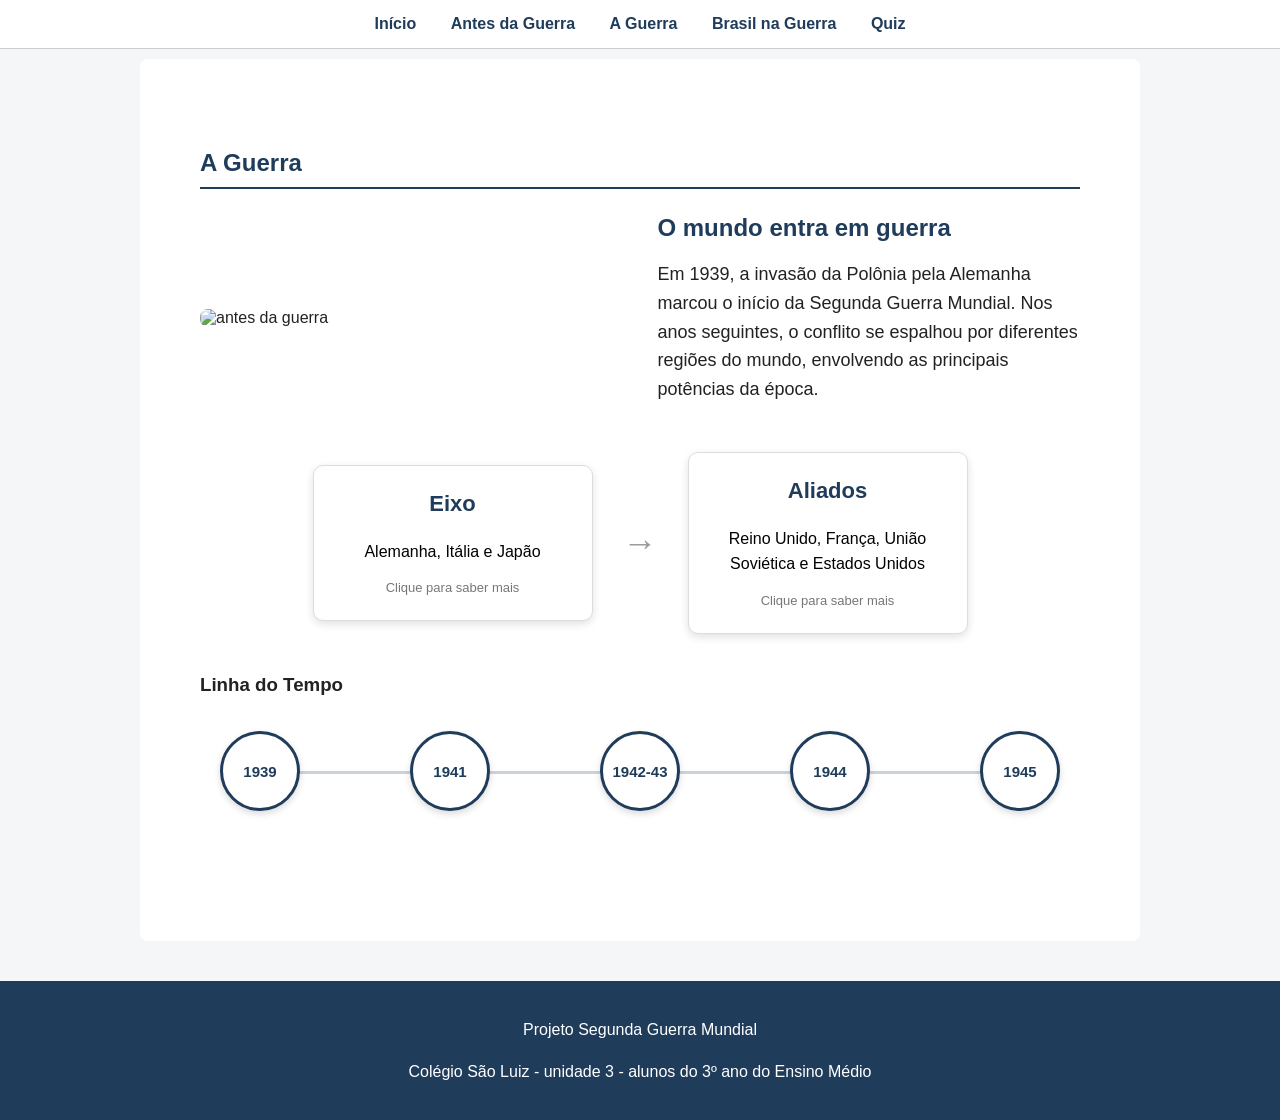
==== angulos.html @ a4c7107f "atualizações" ====
<!DOCTYPE html>
<html lang="pt-br">

<head>
    <meta charset="UTF-8">
    <meta name="viewport" content="width=device-width, initial-scale=1.0">
    <title>A Guerra | Segunda Guerra Mundial</title>
    <link rel="stylesheet" href="style.css">
</head>

<body>

    <!-- MENU -->
    <nav>
        <a href="index.html">Início</a>
        <a href="antes_guerra.html">Antes da Guerra</a>
        <a href="a_guerra.html">A Guerra</a>
        <a href="brasil_na_guerra.html">Brasil na Guerra</a>
        <a href="quiz.html">Quiz</a>
    </nav>

    <main>

        <section>

            <section>

    <h2>A Guerra</h2>

    <div class="destaque-inicio">

        <img src="imagens/A_Guerra.png" alt="antes da guerra">

        <div class="texto-destaque">

            <h3>O mundo entra em guerra</h3>

            <p>
                Em 1939, a invasão da Polônia pela Alemanha marcou
                o início da Segunda Guerra Mundial. Nos anos seguintes,
                o conflito se espalhou por diferentes regiões do mundo,
                envolvendo as principais potências da época.
            </p>

        </div>

    </div>

    <!-- O restante do conteúdo da página continua aqui -->

            <!-- EIXO E ALIADOS -->

            <div class="blocos-guerra">

                <button class="bloco-guerra" onclick="mostrarBlocoGuerra('eixo')">
                    <h3>Eixo</h3>

                    <p>
                        Alemanha, Itália e Japão
                    </p>

                    <span>Clique para saber mais</span>
                </button>

                <div class="seta-guerra">
                    →
                </div>

                <button class="bloco-guerra" onclick="mostrarBlocoGuerra('aliados')">
                    <h3>Aliados</h3>

                    <p>
                        Reino Unido, França,
                        União Soviética e Estados Unidos
                    </p>

                    <span>Clique para saber mais</span>
                </button>

            </div>

            <!-- CONTEÚDO DO EIXO -->

            <div id="eixo" class="conteudo-guerra">

                <h3>Potências do Eixo</h3>

                <p>
                    O Eixo foi formado principalmente por Alemanha,
                    Itália e Japão. Esses países possuíam governos
                    autoritários e adotavam políticas expansionistas.
                </p>

                <p>
                    A Alemanha nazista, liderada por Adolf Hitler,
                    buscava ampliar seus territórios na Europa.
                    A Itália fascista, comandada por Benito Mussolini,
                    buscava expandir sua influência no Mediterrâneo
                    e na África.
                </p>

                <p>
                    O Japão desenvolvia um projeto expansionista na Ásia
                    e no Oceano Pacífico, ocupando territórios e buscando
                    ampliar seu acesso a recursos naturais.
                </p>

            </div>

            <!-- CONTEÚDO DOS ALIADOS -->

            <div id="aliados" class="conteudo-guerra">

                <h3>Potências Aliadas</h3>

                <p>
                    Entre as principais potências Aliadas estavam
                    Reino Unido, França, União Soviética
                    e Estados Unidos.
                </p>

                <p>
                    A composição dos Aliados mudou durante o conflito.
                    A União Soviética passou a combater diretamente
                    a Alemanha após a invasão alemã de seu território
                    em 1941.
                </p>

                <p>
                    No mesmo ano, os Estados Unidos entraram na guerra
                    após o ataque japonês à base naval de Pearl Harbor.
                    A entrada norte-americana ampliou significativamente
                    os recursos militares e econômicos disponíveis
                    aos Aliados.
                </p>

            </div>

            <!-- LINHA DO TEMPO -->

            <div class="linha-tempo">

                <h3>Linha do Tempo</h3>

                <div class="anos">

                    <button onclick="mostrarAno('ano1939', this)">
                        1939
                    </button>

                    <button onclick="mostrarAno('ano1941', this)">
                        1941
                    </button>

                    <button onclick="mostrarAno('ano1942', this)">
                        1942-43
                    </button>

                    <button onclick="mostrarAno('ano1944', this)">
                        1944
                    </button>

                    <button onclick="mostrarAno('ano1945', this)">
                        1945
                    </button>

                </div>

                <!-- 1939 -->

                <div id="ano1939" class="evento">

                    <h4>1939 - O início da guerra</h4>

                    <p>
                        Em 1º de setembro de 1939, tropas alemãs
                        invadiram a Polônia. Dois dias depois,
                        Reino Unido e França declararam guerra
                        à Alemanha.
                    </p>

                    <p>
                        Nos primeiros anos do conflito, a Alemanha utilizou
                        uma estratégia conhecida como
                        <strong>Blitzkrieg</strong>, ou guerra-relâmpago.
                    </p>

                    <p>
                        A estratégia combinava ataques rápidos de forças
                        terrestres, tanques e aviação para romper as defesas
                        inimigas antes que o adversário tivesse tempo
                        de reorganizar suas tropas.
                    </p>

                    <p>
                        A Blitzkrieg permitiu rápidas conquistas alemãs
                        em diversos territórios europeus.
                    </p>

                </div>

                <!-- 1941 -->

                <div id="ano1941" class="evento">

                    <h4>1941 - A guerra ganha dimensão global</h4>

                    <p>
                        Em junho de 1941, Hitler iniciou a
                        <strong>Operação Barbarossa</strong>,
                        uma gigantesca ofensiva militar contra
                        a União Soviética.
                    </p>

                    <p>
                        A invasão rompeu o pacto de não agressão que
                        Alemanha e União Soviética haviam assinado em 1939.
                        A partir daquele momento, os soviéticos passaram
                        a combater diretamente a Alemanha.
                    </p>

                    <p>
                        Em dezembro de 1941, o Japão atacou a base naval
                        norte-americana de <strong>Pearl Harbor</strong>,
                        no Havaí.
                    </p>

                    <p>
                        O ataque levou os Estados Unidos a entrarem
                        oficialmente na guerra. Com a participação direta
                        dos Estados Unidos e da União Soviética,
                        o equilíbrio de forças começou a mudar.
                    </p>

                </div>

                <!-- 1942-1943 -->

                <div id="ano1942" class="evento">

                    <h4>1942-1943 - A virada da guerra</h4>

                    <p>
                        Entre 1942 e 1943 ocorreram batalhas decisivas
                        que começaram a alterar o rumo do conflito
                        em favor dos Aliados.
                    </p>

                    <p>
                        Na <strong>Batalha de Stalingrado</strong>,
                        tropas alemãs e soviéticas enfrentaram-se
                        em um dos combates mais violentos da guerra.
                    </p>

                    <p>
                        Em fevereiro de 1943, as forças alemãs cercadas
                        em Stalingrado se renderam.
                    </p>

                    <p>
                        A vitória soviética representou um importante
                        ponto de virada na frente oriental. A partir daí,
                        o Exército Vermelho avançou progressivamente
                        em direção à Alemanha.
                    </p>

                    <p>
                        No Oceano Pacífico, os Estados Unidos também
                        começaram a conter a expansão japonesa.
                        A <strong>Batalha de Midway</strong>, em 1942,
                        foi uma importante vitória norte-americana.
                    </p>

                </div>

                <!-- 1944 -->

                <div id="ano1944" class="evento">

                    <h4>1944 - O Dia D</h4>

                    <p>
                        Em 6 de junho de 1944, tropas dos Aliados
                        desembarcaram nas praias da Normandia,
                        no norte da França.
                    </p>

                    <p>
                        A operação ficou conhecida como
                        <strong>Dia D</strong> e abriu uma nova frente
                        de combate contra as forças alemãs
                        na Europa Ocidental.
                    </p>

                    <p>
                        Nos meses seguintes, os Aliados avançaram
                        pelo território francês. Paris foi libertada
                        em agosto de 1944.
                    </p>

                    <p>
                        Enquanto isso, tropas soviéticas continuavam
                        avançando pelo leste europeu em direção
                        ao território alemão.
                    </p>

                </div>

                <!-- 1945 -->

                <div id="ano1945" class="evento">

                    <h4>1945 - O fim da Segunda Guerra Mundial</h4>

                    <p>
                        No início de 1945, a Alemanha estava sendo
                        pressionada pelos Aliados no oeste
                        e pelas forças soviéticas no leste.
                    </p>

                    <p>
                        Tropas soviéticas chegaram a Berlim em abril.
                        Adolf Hitler morreu no final daquele mês
                        e, poucos dias depois, a Alemanha se rendeu.
                    </p>

                    <p>
                        A guerra na Europa terminou em maio de 1945,
                        mas os combates continuaram no Oceano Pacífico.
                    </p>

                    <p>
                        Em agosto, os Estados Unidos lançaram bombas
                        atômicas sobre as cidades japonesas de
                        <strong>Hiroshima</strong> e
                        <strong>Nagasaki</strong>.
                    </p>

                    <p>
                        O Japão anunciou sua rendição em agosto de 1945,
                        encerrando a Segunda Guerra Mundial.
                    </p>

                    <p>
                        O uso das bombas atômicas permanece objeto
                        de debates históricos sobre sua necessidade,
                        seus efeitos sobre a população civil e as
                        circunstâncias que levaram à rendição japonesa.
                    </p>

                </div>

            </div>

        </section>

    </main>

    <footer>
        <p>Projeto Segunda Guerra Mundial</p>
        <p>Colégio São Luiz - unidade 3 - alunos do 3º ano do Ensino Médio</p>
    </footer>

    <script src="script.js"></script>

</body>

</html>
---- style.css ----
:root {
    --primary-color: #1f3c5b; /* Azul escuro principal */
    --accent-color: #c0392b;  /* Vermelho de destaque/hover */
    --bg-light: #f4f6f8;      /* Fundo da página */
    --bg-card: #f7f7f7;       /* Fundo dos blocos/cards */
    --text-dark: #222;
    --border-radius: 5px;
    --transition-fast: 0.3s;
}

html {
    scroll-behavior: smooth;
}

body {
    margin: 0;
    font-family: Arial, sans-serif;
    background-color: var(--bg-light);
    color: var(--text-dark);
}

p {
    line-height: 1.6;
}

/*2. PADRONIZAÇÃO DE CORES E TEXTOS*/
header .periodo, .bloco-guerra span {
    color: #777;
}

header, nav {
    text-align: center;
}

header h1, header .periodo, .texto-destaque h2, .texto-destaque h3, 
section h2, article h3, .titulo-acordeao, .bloco-guerra h2, .bloco-guerra h3, 
.conteudo-guerra h3, .anos button, .evento h4, #progresso, #alternativas button {
    color: var(--primary-color);
}

header {
    background-color: var(--bg-light);
    padding: 35px 20px 10px;
}

header h1 { margin: 0; font-size: 46px; }
header .periodo { font-size: 20px; margin: 10px 0 30px; }

nav {
    background-color: white;
    padding: 15px;
    border-bottom: 1px solid #ccc;
    position: sticky;
    top: 0;
    z-index: 1000;
}

nav a {
    color: var(--primary-color);
    text-decoration: none;
    margin: 0 15px;
    font-weight: bold;
}

nav a:hover {
    color: var(--accent-color);
}

main {
    width: 85%;
    max-width: 1000px;
    margin: auto;
}

section {
    background-color: white;
    margin: 10px 0 30px;
    padding: 30px;
    border-radius: 8px;
}

section h2 {
    border-bottom: 2px solid var(--primary-color);
    padding-bottom: 10px;
}

article, .conteudo-guerra, .evento {
    background-color: var(--bg-card);
    padding: 20px;
    margin-top: 20px;
    border-left: 5px solid var(--primary-color);
    border-radius: var(--border-radius);
}

article h3, .conteudo-guerra h3, .evento h4 {
    margin-top: 0;
}

.destaque-inicio {
    max-width: 1000px;
    margin: 25px auto 0;
    display: flex;
    align-items: center;
    gap: 35px;
}

.destaque-inicio img {
    width: 430px;
    max-width: 48%;
    height: auto;
    border-radius: 8px;
}

.texto-destaque {
    flex: 1;
    text-align: left;
}

.texto-destaque h2 { font-size: 28px; margin: 0 0 15px; }
.texto-destaque h3 { font-size: 24px; margin: 0 0 15px; }
.texto-destaque p { font-size: 18px; }

/* Acordeão */
.titulo-acordeao {
    width: 100%;
    background: transparent;
    border: none;
    font-size: 18px;
    font-weight: bold;
    cursor: pointer;
    display: flex;
    justify-content: space-between;
}

.titulo-acordeao span { font-size: 24px; }
.conteudo-acordeao { display: none; margin-top: 15px; }

/* Blocos de Guerra (Eixo e Aliados) */
.blocos-guerra {
    display: flex;
    align-items: center;
    justify-content: center;
    gap: 30px;
    margin: 30px 0;
}

.bloco-guerra {
    width: 280px;
    min-height: 150px;
    background-color: white;
    border: 1px solid #ddd;
    border-radius: 10px;
    padding: 25px;
    cursor: pointer;
    box-shadow: 0 3px 8px rgba(0, 0, 0, 0.12);
    transition: var(--transition-fast);
}

.bloco-guerra:hover {
    transform: translateY(-5px);
    border-color: var(--primary-color);
}

.bloco-guerra h3 { margin-top: 0; font-size: 22px; }
.bloco-guerra p { font-size: 16px; }
.bloco-guerra span { font-size: 13px; }
.seta-guerra { font-size: 35px; color: #999; }
.conteudo-guerra { display: none; }

/* Linha do Tempo */
.linha-tempo { margin-top: 40px; }

.anos {
    position: relative;
    display: flex;
    justify-content: space-between;
    align-items: center;
    margin: 35px 20px 40px;
}

.anos::before {
    content: "";
    position: absolute;
    top: 50%;
    left: 5%;
    right: 5%;
    height: 3px;
    background-color: #cbd3da;
    z-index: 0;
}

.anos button {
    position: relative;
    z-index: 1;
    width: 80px;
    height: 80px;
    border-radius: 50%;
    background-color: white;
    border: 3px solid var(--primary-color);
    font-weight: bold;
    font-size: 15px;
    cursor: pointer;
    transition: var(--transition-fast);
    box-shadow: 0 3px 7px rgba(0, 0, 0, 0.15);
}

.anos button:hover, .anos button.ativo {
    background-color: var(--primary-color);
    color: white;
}

.anos button:hover { transform: translateY(-2px); }
.anos button.ativo { transform: scale(1.12); }
.evento { display: none; }
.evento h4 { font-size: 19px; }

/*COMPONENTE DO QUIZ E RODAPÉ*/
#quiz-container { margin-top: 20px; }
#progresso { font-weight: bold; }

#alternativas {
    display: flex;
    flex-direction: column;
    gap: 10px;
    margin: 20px 0;
}

#alternativas button {
    padding: 12px;
    border: 1px solid var(--primary-color);
    border-radius: 6px;
    background-color: white;
    cursor: pointer;
    text-align: left;
    font-size: 16px;
}

#alternativas button:hover { background-color: #e8edf2; }

#alternativas button.correta {
    background-color: #d4edda;
    border-color: #2e7d32;
    color: #1b5e20;
}

#alternativas button.errada {
    background-color: #f8d7da;
    border-color: #c62828;
    color: #8e0000;
}

#alternativas button:disabled { cursor: default; }

#feedback {
    margin-top: 15px;
    padding: 12px;
    background-color: var(--bg-light);
    border-radius: var(--border-radius);
    font-weight: bold;
}

#proxima, #refazer {
    background-color: var(--primary-color);
    color: white;
    border: none;
    padding: 12px 20px;
    border-radius: 6px;
    cursor: pointer;
}

#proxima { display: none; }
#refazer { font-weight: bold; }
#proxima:hover, #refazer:hover { background-color: var(--accent-color); }

footer {
    background-color: var(--primary-color);
    color: white;
    text-align: center;
    padding: 20px;
    margin-top: 40px;
}
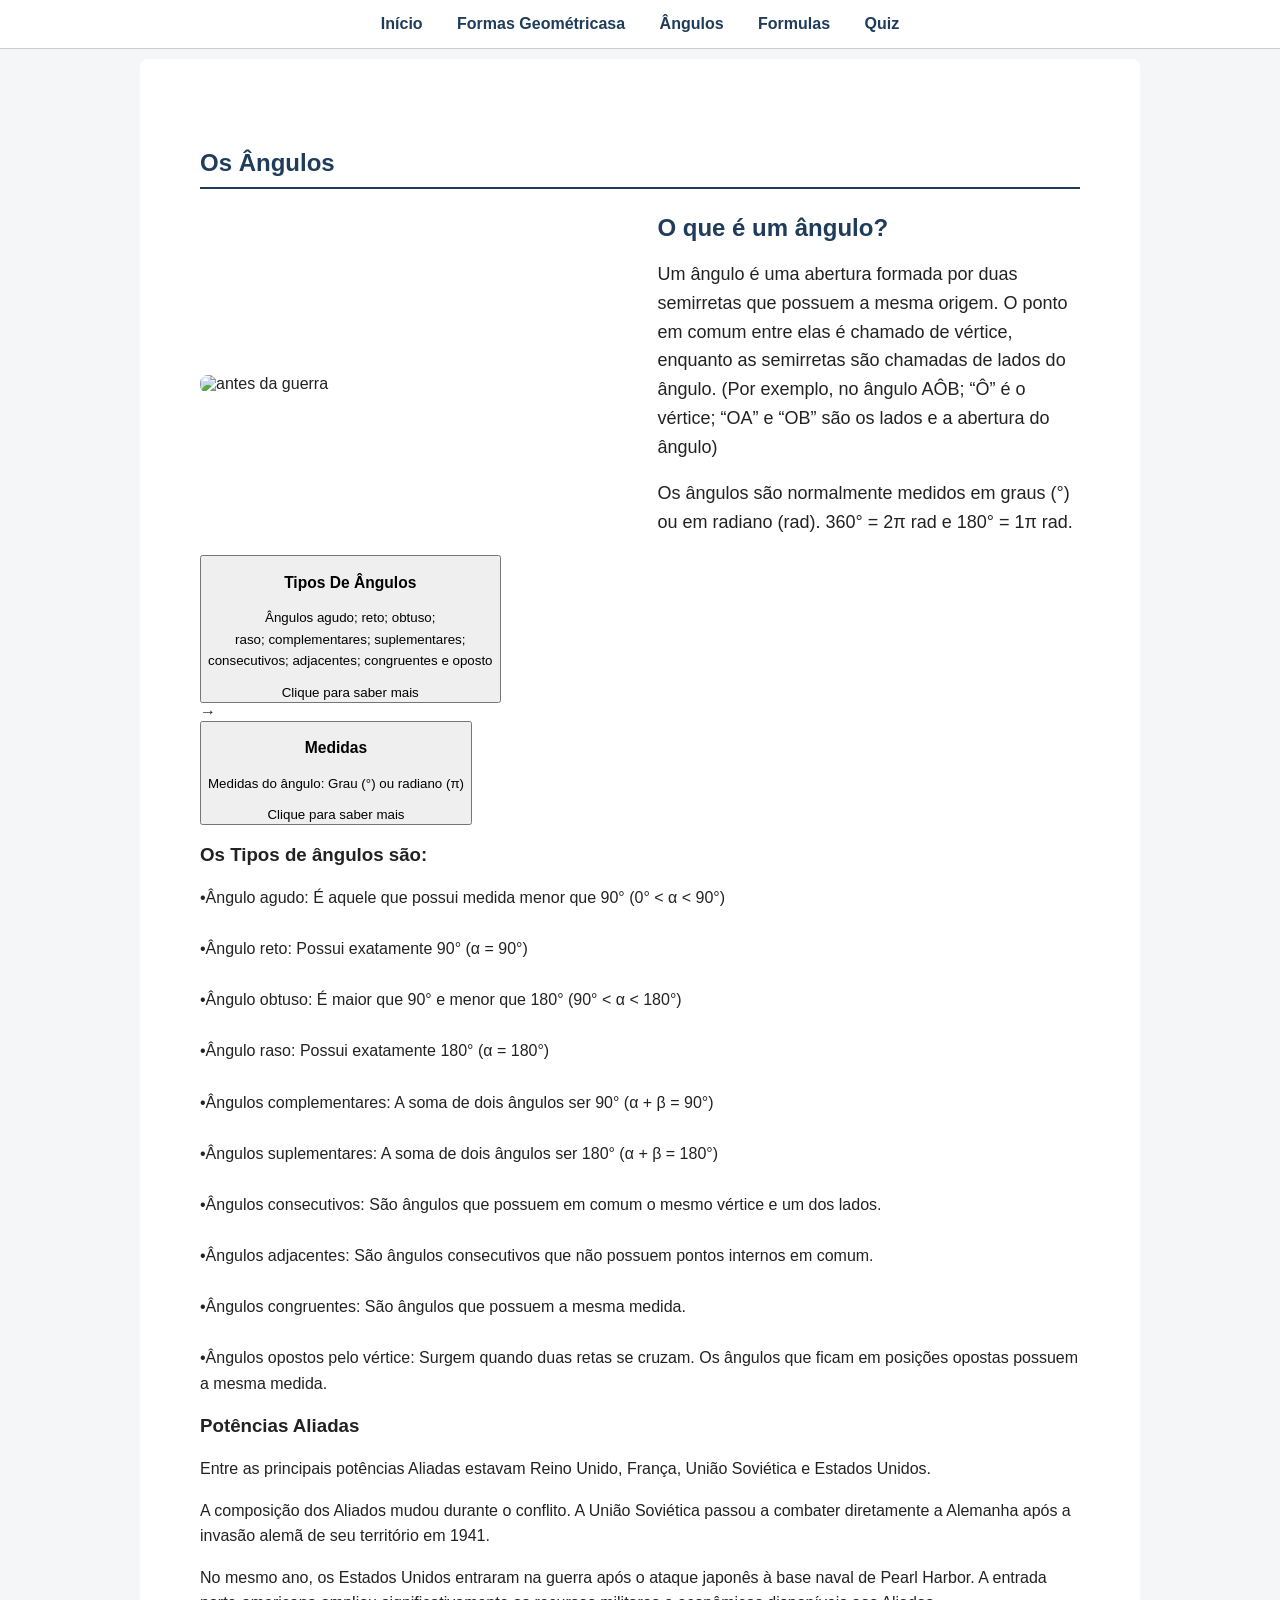
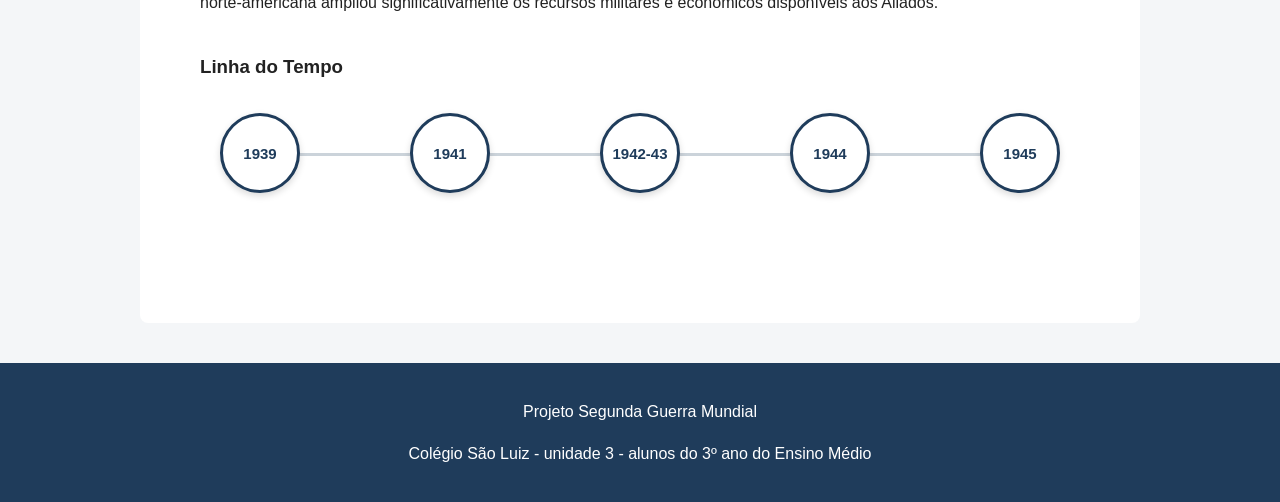
==== commit 2d89c69a: "14/10" ====
--- a/angulos.html
+++ b/angulos.html
@@ -4,7 +4,7 @@
 <head>
     <meta charset="UTF-8">
     <meta name="viewport" content="width=device-width, initial-scale=1.0">
-    <title>A Guerra | Segunda Guerra Mundial</title>
+    <title>Os Ângulos | Geometria Plana</title>
     <link rel="stylesheet" href="style.css">
 </head>
 
@@ -13,9 +13,9 @@
     <!-- MENU -->
     <nav>
         <a href="index.html">Início</a>
-        <a href="antes_guerra.html">Antes da Guerra</a>
-        <a href="a_guerra.html">A Guerra</a>
-        <a href="brasil_na_guerra.html">Brasil na Guerra</a>
+        <a href="formas.html">Formas Geométricasa</a>
+        <a href="angulos.html">Ângulos</a>
+        <a href="formulas.html">Formulas</a>
         <a href="quiz.html">Quiz</a>
     </nav>
 
@@ -25,7 +25,7 @@
 
             <section>
 
-    <h2>A Guerra</h2>
+    <h2>Os Ângulos</h2>
 
     <div class="destaque-inicio">
 
@@ -33,45 +33,52 @@
 
         <div class="texto-destaque">
 
-            <h3>O mundo entra em guerra</h3>
+            <h3>O que é um ângulo?</h3>
 
             <p>
-                Em 1939, a invasão da Polônia pela Alemanha marcou
-                o início da Segunda Guerra Mundial. Nos anos seguintes,
-                o conflito se espalhou por diferentes regiões do mundo,
-                envolvendo as principais potências da época.
+              Um ângulo é uma abertura formada por duas semirretas que possuem a mesma origem. 
+              O ponto em comum entre elas é chamado de vértice, enquanto as semirretas são chamadas
+               de lados do ângulo. (Por exemplo, no ângulo AÔB; “Ô” é o vértice; “OA” e “OB” são os lados e a abertura do ângulo)
             </p>
 
+            <p>
+                Os ângulos são normalmente medidos em graus (°) ou em radiano (rad). 
+                360° = 2π rad e 180° = 1π rad.
+            </p>
+            
+            
+            
+
         </div>
 
     </div>
 
     <!-- O restante do conteúdo da página continua aqui -->
 
-            <!-- EIXO E ALIADOS -->
-
-            <div class="blocos-guerra">
-
-                <button class="bloco-guerra" onclick="mostrarBlocoGuerra('eixo')">
-                    <h3>Eixo</h3>
-
-                    <p>
-                        Alemanha, Itália e Japão
+            <!-- Tipos e Medidas -->
+
+            <div class="blocos-angulos">
+
+                <button class="bloco-angulo" onclick="mostrarBlocoAngulo('Tiposdeangulos')">
+                    <h3>Tipos De Ângulos</h3>
+
+                    <p>
+                        Ângulos agudo; reto; obtuso; <br>raso; complementares;
+                         suplementares;<br> consecutivos; adjacentes; congruentes e oposto
                     </p>
 
                     <span>Clique para saber mais</span>
                 </button>
 
-                <div class="seta-guerra">
+                <div class="seta-angulo">
                     →
                 </div>
 
-                <button class="bloco-guerra" onclick="mostrarBlocoGuerra('aliados')">
-                    <h3>Aliados</h3>
-
-                    <p>
-                        Reino Unido, França,
-                        União Soviética e Estados Unidos
+                <button class="bloco-angulo" onclick="mostrarBlocoAngulo('Medidas')">
+                    <h3>Medidas</h3>
+
+                    <p>
+                        Medidas do ângulo: Grau (°) ou radiano (π)
                     </p>
 
                     <span>Clique para saber mais</span>
@@ -79,37 +86,40 @@
 
             </div>
 
-            <!-- CONTEÚDO DO EIXO -->
-
-            <div id="eixo" class="conteudo-guerra">
-
-                <h3>Potências do Eixo</h3>
+            <!-- CONTEÚDO DO Tipos -->
+
+            <div id="Tiposdeangulo" class="conteudo-angulo">
+
+                <h3>Os Tipos de ângulos são:</h3>
 
                 <p>
-                    O Eixo foi formado principalmente por Alemanha,
-                    Itália e Japão. Esses países possuíam governos
-                    autoritários e adotavam políticas expansionistas.
+                     •Ângulo agudo: É aquele que possui medida menor que 90° (0° < α < 90°) <br>
+<br>
+    •Ângulo reto: Possui exatamente 90° (α = 90°) <br>
+<br>
+    •Ângulo obtuso: É maior que 90° e menor que 180° (90° < α < 180°) <br>
+<br>
+    •Ângulo raso: Possui exatamente 180° (α = 180°)<br>
+<br>
+    •Ângulos complementares: A soma de dois ângulos ser 90° (α + β = 90°) <br>
+<br>
+    •Ângulos suplementares: A soma de dois ângulos ser 180° (α + β = 180°) <br>
+<br>
+    •Ângulos consecutivos: São ângulos que possuem em comum o mesmo vértice e um dos lados. <br>
+<br>
+    •Ângulos adjacentes: São ângulos consecutivos que não possuem pontos internos em comum. <br>
+<br>
+    •Ângulos congruentes: São ângulos que possuem a mesma medida. <br>
+<br>
+    •Ângulos opostos pelo vértice: Surgem quando duas retas se cruzam. Os ângulos que ficam em posições opostas possuem a mesma medida.
                 </p>
 
-                <p>
-                    A Alemanha nazista, liderada por Adolf Hitler,
-                    buscava ampliar seus territórios na Europa.
-                    A Itália fascista, comandada por Benito Mussolini,
-                    buscava expandir sua influência no Mediterrâneo
-                    e na África.
-                </p>
-
-                <p>
-                    O Japão desenvolvia um projeto expansionista na Ásia
-                    e no Oceano Pacífico, ocupando territórios e buscando
-                    ampliar seu acesso a recursos naturais.
-                </p>
 
             </div>
 
-            <!-- CONTEÚDO DOS ALIADOS -->
-
-            <div id="aliados" class="conteudo-guerra">
+            <!-- CONTEÚDO DAS MEDIDAS-->
+
+            <div id="Medidas" class="conteudo-angulo">
 
                 <h3>Potências Aliadas</h3>
 
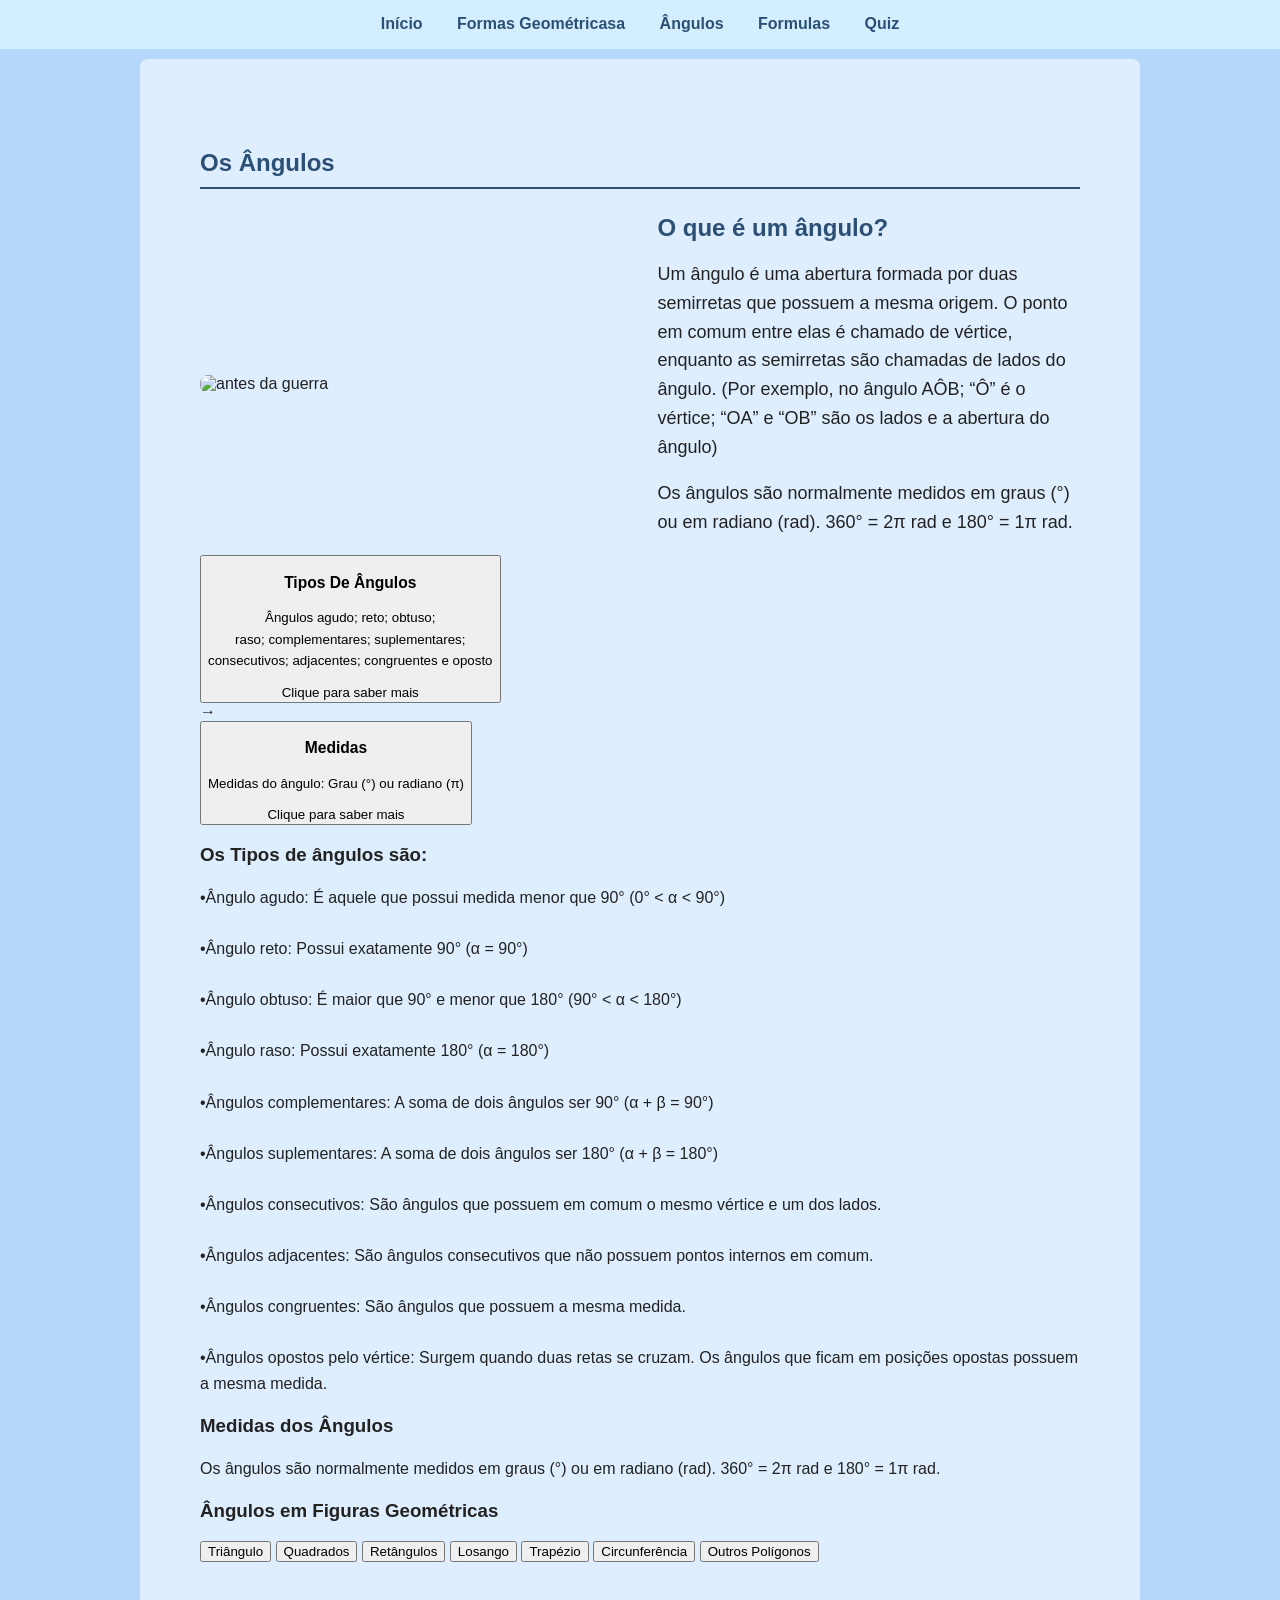
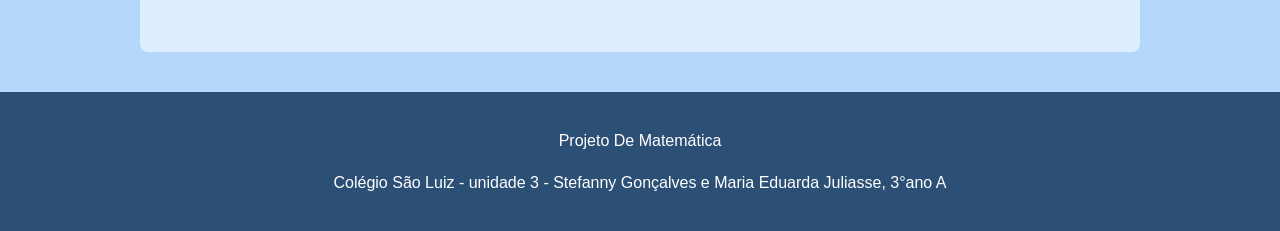
==== commit 751ca6f2: "14/10/26" ====
--- a/angulos.html
+++ b/angulos.html
@@ -46,8 +46,6 @@
                 360° = 2π rad e 180° = 1π rad.
             </p>
             
-            
-            
 
         </div>
 
@@ -121,241 +119,228 @@
 
             <div id="Medidas" class="conteudo-angulo">
 
-                <h3>Potências Aliadas</h3>
+                <h3>Medidas dos Ângulos</h3>
 
                 <p>
-                    Entre as principais potências Aliadas estavam
-                    Reino Unido, França, União Soviética
-                    e Estados Unidos.
+                    Os ângulos são normalmente medidos em graus (°) ou em radiano (rad). 
+360° = 2π rad e 180° = 1π rad.
                 </p>
 
-                <p>
-                    A composição dos Aliados mudou durante o conflito.
-                    A União Soviética passou a combater diretamente
-                    a Alemanha após a invasão alemã de seu território
-                    em 1941.
-                </p>
-
-                <p>
-                    No mesmo ano, os Estados Unidos entraram na guerra
-                    após o ataque japonês à base naval de Pearl Harbor.
-                    A entrada norte-americana ampliou significativamente
-                    os recursos militares e econômicos disponíveis
-                    aos Aliados.
-                </p>
-
             </div>
 
             <!-- LINHA DO TEMPO -->
 
-            <div class="linha-tempo">
-
-                <h3>Linha do Tempo</h3>
-
-                <div class="anos">
-
-                    <button onclick="mostrarAno('ano1939', this)">
-                        1939
-                    </button>
-
-                    <button onclick="mostrarAno('ano1941', this)">
-                        1941
-                    </button>
-
-                    <button onclick="mostrarAno('ano1942', this)">
-                        1942-43
-                    </button>
-
-                    <button onclick="mostrarAno('ano1944', this)">
-                        1944
-                    </button>
-
-                    <button onclick="mostrarAno('ano1945', this)">
-                        1945
-                    </button>
-
-                </div>
-
-                <!-- 1939 -->
-
-                <div id="ano1939" class="evento">
-
-                    <h4>1939 - O início da guerra</h4>
-
-                    <p>
-                        Em 1º de setembro de 1939, tropas alemãs
-                        invadiram a Polônia. Dois dias depois,
-                        Reino Unido e França declararam guerra
-                        à Alemanha.
-                    </p>
-
-                    <p>
-                        Nos primeiros anos do conflito, a Alemanha utilizou
-                        uma estratégia conhecida como
-                        <strong>Blitzkrieg</strong>, ou guerra-relâmpago.
-                    </p>
-
-                    <p>
-                        A estratégia combinava ataques rápidos de forças
-                        terrestres, tanques e aviação para romper as defesas
-                        inimigas antes que o adversário tivesse tempo
-                        de reorganizar suas tropas.
-                    </p>
-
-                    <p>
-                        A Blitzkrieg permitiu rápidas conquistas alemãs
-                        em diversos territórios europeus.
-                    </p>
-
-                </div>
-
-                <!-- 1941 -->
-
-                <div id="ano1941" class="evento">
-
-                    <h4>1941 - A guerra ganha dimensão global</h4>
-
-                    <p>
-                        Em junho de 1941, Hitler iniciou a
-                        <strong>Operação Barbarossa</strong>,
-                        uma gigantesca ofensiva militar contra
-                        a União Soviética.
-                    </p>
-
-                    <p>
-                        A invasão rompeu o pacto de não agressão que
-                        Alemanha e União Soviética haviam assinado em 1939.
-                        A partir daquele momento, os soviéticos passaram
-                        a combater diretamente a Alemanha.
-                    </p>
-
-                    <p>
-                        Em dezembro de 1941, o Japão atacou a base naval
-                        norte-americana de <strong>Pearl Harbor</strong>,
-                        no Havaí.
-                    </p>
-
-                    <p>
-                        O ataque levou os Estados Unidos a entrarem
-                        oficialmente na guerra. Com a participação direta
-                        dos Estados Unidos e da União Soviética,
-                        o equilíbrio de forças começou a mudar.
-                    </p>
-
-                </div>
-
-                <!-- 1942-1943 -->
-
-                <div id="ano1942" class="evento">
-
-                    <h4>1942-1943 - A virada da guerra</h4>
-
-                    <p>
-                        Entre 1942 e 1943 ocorreram batalhas decisivas
-                        que começaram a alterar o rumo do conflito
-                        em favor dos Aliados.
-                    </p>
-
-                    <p>
-                        Na <strong>Batalha de Stalingrado</strong>,
-                        tropas alemãs e soviéticas enfrentaram-se
-                        em um dos combates mais violentos da guerra.
-                    </p>
-
-                    <p>
-                        Em fevereiro de 1943, as forças alemãs cercadas
-                        em Stalingrado se renderam.
-                    </p>
-
-                    <p>
-                        A vitória soviética representou um importante
-                        ponto de virada na frente oriental. A partir daí,
-                        o Exército Vermelho avançou progressivamente
-                        em direção à Alemanha.
-                    </p>
-
-                    <p>
-                        No Oceano Pacífico, os Estados Unidos também
-                        começaram a conter a expansão japonesa.
-                        A <strong>Batalha de Midway</strong>, em 1942,
-                        foi uma importante vitória norte-americana.
-                    </p>
-
-                </div>
-
-                <!-- 1944 -->
-
-                <div id="ano1944" class="evento">
-
-                    <h4>1944 - O Dia D</h4>
-
-                    <p>
-                        Em 6 de junho de 1944, tropas dos Aliados
-                        desembarcaram nas praias da Normandia,
-                        no norte da França.
-                    </p>
-
-                    <p>
-                        A operação ficou conhecida como
-                        <strong>Dia D</strong> e abriu uma nova frente
-                        de combate contra as forças alemãs
-                        na Europa Ocidental.
-                    </p>
-
-                    <p>
-                        Nos meses seguintes, os Aliados avançaram
-                        pelo território francês. Paris foi libertada
-                        em agosto de 1944.
-                    </p>
-
-                    <p>
-                        Enquanto isso, tropas soviéticas continuavam
-                        avançando pelo leste europeu em direção
-                        ao território alemão.
-                    </p>
-
-                </div>
-
-                <!-- 1945 -->
-
-                <div id="ano1945" class="evento">
-
-                    <h4>1945 - O fim da Segunda Guerra Mundial</h4>
-
-                    <p>
-                        No início de 1945, a Alemanha estava sendo
-                        pressionada pelos Aliados no oeste
-                        e pelas forças soviéticas no leste.
-                    </p>
-
-                    <p>
-                        Tropas soviéticas chegaram a Berlim em abril.
-                        Adolf Hitler morreu no final daquele mês
-                        e, poucos dias depois, a Alemanha se rendeu.
-                    </p>
-
-                    <p>
-                        A guerra na Europa terminou em maio de 1945,
-                        mas os combates continuaram no Oceano Pacífico.
-                    </p>
-
-                    <p>
-                        Em agosto, os Estados Unidos lançaram bombas
-                        atômicas sobre as cidades japonesas de
-                        <strong>Hiroshima</strong> e
-                        <strong>Nagasaki</strong>.
-                    </p>
-
-                    <p>
-                        O Japão anunciou sua rendição em agosto de 1945,
-                        encerrando a Segunda Guerra Mundial.
-                    </p>
-
-                    <p>
-                        O uso das bombas atômicas permanece objeto
-                        de debates históricos sobre sua necessidade,
-                        seus efeitos sobre a população civil e as
-                        circunstâncias que levaram à rendição japonesa.
+            <div class="angulosFigurasGeometricas">
+
+                <h3>Ângulos em Figuras Geométricas
+                </h3>
+
+                <div class="Figuras">
+
+                    <button onclick="mostrarFiguras('Triangulo', this)">
+                        Triângulo
+                    </button>
+
+                    <button onclick="mostrarAno('Quadrados', this)">
+                        Quadrados
+                    </button>
+
+                    <button onclick="mostrarAno('Retangulos', this)">
+                        Retângulos
+                    </button>
+
+                    <button onclick="mostrarAno('Losango', this)">
+                        Losango
+                    </button>
+
+                    <button onclick="mostrarAno('Trapezio', this)">
+                        Trapézio
+                    </button>
+
+                    <button onclick="mostrarAno('Circunferencia', this)">
+                        Circunferência
+                    </button>
+
+                    <button onclick="mostrarAno('Poligonos', this)">
+                        Outros Polígonos
+                    </button>
+
+                </div>
+
+                <!-- Triângulo -->
+
+                <div id="Triangulo" class="evento">
+
+                    <h4>Ângulos em Triângulos</h4>
+
+                    <p>
+                        Conceito Básico: O triângulo é um polígono formado por 3 lados, 3 vértices e 3 ângulos internos.
+                         Uma das principais regras é: A soma dos ângulos internos de qualquer 
+                         triângulo é sempre 180° (α + β + γ = 180°)
+
+                    </p>
+
+                    <p>
+                        Classificação dos triângulos pelos ângulos: <br>
+                    Triângulo acutângulo: Possui os três ângulos menores que 90°.<br>
+                    Triângulo retângulo: Possui um ângulo de 90°, assim os outros dois necessariamente são agudos (90° + α + β = 180°)<br>
+                    Triângulo obtusângulo: Possui um ângulo maior que 90° e menor que 180°. <br>
+                    Triângulo equilátero: Possui três lados iguais e, consequentemente, três ângulos iguais (α = 60°)<br>
+                    Triângulo isósceles: Possui dois lados iguais.<br>
+                    Triângulo escaleno: Possui os três lados com medidas diferentes e, em geral, seus três ângulos também possuem medidas diferentes.<br>
+                    </p>
+
+                </div>
+
+                <!-- Quadrados -->
+
+                <div id="Quadrados" class="evento">
+
+                    <h4>Ângulos em Quadrados</h4>
+
+                    <p>
+                        Conceito Básico: O quadrado é um quadrilátero que possui:
+                         4 lados iguais; 4 ângulos retos; lados opostos paralelos; 4 vértices. 
+                        Como todos os seus ângulos são retos: α = 90°. A soma dos quatro ângulos é:
+                         90° + 90° + 90° + 90° = 360°
+
+                    </p>
+
+                    <p>
+                        Regras importantes: todos os ângulos internos são iguais; todos medem 90°;
+                         os lados opostos são paralelos; as diagonais se cruzam formando ângulos de 90°; 
+                         as diagonais também dividem os ângulos dos vértices ao meio.
+                          (Portanto, quando uma diagonal divide um ângulo do quadrado: 90° ÷ 2 = 45°) 
+
+                    </p>
+
+                </div>
+
+                <!-- Retângulos -->
+
+                <div id="Retangulos" class="evento">
+
+                    <h4>Ângulos em Retângulos</h4>
+
+                    <p>
+                        Conceito Básico: O retângulo é um quadrilátero que possui quatro ângulos retos. (α = β = γ = δ = 90° e 4 × 90° = 360°)
+
+                    </p>
+
+                    <p>
+                        Regras importantes: os lados opostos possuem a mesma medida; os lados opostos são paralelos; os quatro ângulos são retos;
+                         as diagonais possuem a mesma medida; as diagonais se cruzam, mas não necessariamente formando 90°.
+                    </p>
+
+                    <p>
+                       OBS: não devemos confundir o retângulo com o quadrado.
+                        No quadrado, as diagonais são perpendiculares; no retângulo em geral, isso não acontece.
+                    </p>
+
+                    <p>
+                        Diagonal do retângulo: A diagonal divide o retângulo em dois triângulos retângulos, por isso, podemos utilizar o
+                         Teorema de Pitágoras: d² = a² + b² (onde: d = diagonal; a = comprimento; b = largura.)
+                    </p>
+
+                </div>
+
+                <!-- Losango -->
+
+                <div id="Losango" class="evento">
+
+                    <h4>Ângulos em Losangos</h4>
+
+                    <p>
+                        Conceitos Básicos: O losango é um quadrilátero que possui quatro lados iguais,
+                         assim seus ângulos opostos são iguais e os ângulos consecutivos são suplementares.
+                    </p>
+
+                    <p>
+                        Diagonais do losango: As diagonais do losango possuem as seguintes propriedades: elas são perpendiculares;
+                         cada diagonal divide dois ângulos opostos ao meio; elas se cruzam no ponto médio.
+                    </p>
+
+                </div>
+
+                <!-- Trapézio -->
+
+                <div id="Trapezio" class="evento">
+
+                    <h4>Ângulos em Trapézios</h4>
+
+                    <p>
+                        Conceito Básico: O trapézio é um quadrilátero que possui pelo menos um par de lados paralelos (às bases). 
+                        A soma dos seus ângulos internos de um trapézio é 360° (α + β + γ + δ = 360°)
+
+                    </p>
+
+                    <p>
+                        Tipos de trapézio:
+Trapézio retângulo: Possui dois ângulos retos: 90° e 90°
+Trapézio isósceles: Possui os lados não paralelos com a mesma medida. Assim os ângulos da mesma base são iguais.
+Trapézio escaleno: Possui um par de lados paralelos (chamados de base maior e base menor) e quatro lados com medidas diferentes entre si
+
+                    </p>
+
+                    <p>
+                        Regra importante dos ângulos em lados paralelos: Quando duas retas paralelas são cortadas por uma transversal,
+                         certos pares de ângulos são suplementares. (α + β = 180°)
+                    </p>
+
+                </div>
+
+                <div id="Circunferencia" class="evento">
+
+                    <h4>Ângulos em Circunferências</h4>
+
+                    <p>
+                        OBS: Aqui existe uma diferença importante: Circunferência é a linha curva que delimita a região;
+                         Círculo: é a região interna delimitada pela circunferência.
+                    </p>
+
+                    <p>
+                        Círculo: 
+Conceitos Básicos: Um centro, um raio e um diâmetro (d = 2r). Uma volta completa ao redor do centro
+ corresponde a 360° ou em 2π rad
+
+                    </p>
+
+                    <p>
+                        Ângulo: O ângulo central possui seu vértice no centro da circunferência, 
+                        possuindo como propriedade medida do ângulo central = medida do arco correspondente
+                    </p>
+
+                    <p>
+                        Setor circular: Um setor circular é como uma "fatia" do círculo, como o mesmo possui 360°, podemos calcular 
+                        a área de um setor usando: A = θ/360° × πr² (onde: A = área do setor; θ = ângulo central; r = raio.)
+                    </p>
+
+                    <p>
+                        Ângulo inscrito: Um ângulo inscrito possui seu vértice sobre a circunferência,
+                         tendo como característica: ângulo inscrito = metade do arco correspondente
+                    </p>
+
+                </div>
+                
+                <div id="Poligono" class="evento">
+
+                    <h4>Ângulos em Polígonos</h4>
+
+                    <p>
+                        Conceito Básico: Um polígono é uma figura plana fechada formada por segmentos de reta. 
+                        Podem ser polígonos regulares (Possui todos os lados e os ângulos internos com a mesma medida)
+                         ou irregulares (Possui pelo menos alguma diferença entre os lados ou entre os ângulos)
+                    </p>
+
+                    <p>
+                        Ângulos Internos: Para um polígono com n lados, a soma dos ângulos internos é: Sᵢ = (n − 2) × 180°.
+                         Para descobrir cada ângulo, deve dividir a soma dos ângulos pelo número de lados (Ângulo interno = [(n − 2) × 180°] / n)
+                    </p>
+
+                    <p>
+                        ângulos externos: É formado por um lado do polígono e pelo prolongamento de um lado vizinho.
+                         Assim, a soma dos ângulos externos é sempre: 360°. Para polígonos regulares,
+                          basta dividir 360° pelo número de lados (Ângulo externo = 360° / n)
                     </p>
 
                 </div>
@@ -367,8 +352,8 @@
     </main>
 
     <footer>
-        <p>Projeto Segunda Guerra Mundial</p>
-        <p>Colégio São Luiz - unidade 3 - alunos do 3º ano do Ensino Médio</p>
+        <p>Projeto De Matemática</p>
+        <p>Colégio São Luiz - unidade 3 - Stefanny Gonçalves e Maria Eduarda Juliasse, 3°ano A</p>
     </footer>
 
     <script src="script.js"></script>
--- a/style.css
+++ b/style.css
@@ -1,8 +1,8 @@
 :root {
-    --primary-color: #1f3c5b; /* Azul escuro principal */
+    --primary-color: #2c4f75; /* Azul escuro principal */
     --accent-color: #c0392b;  /* Vermelho de destaque/hover */
-    --bg-light: #f4f6f8;      /* Fundo da página */
-    --bg-card: #f7f7f7;       /* Fundo dos blocos/cards */
+    --bg-light: #b5d8fa;      /* Fundo da página */
+    --bg-card: #d3eeff;       /* Fundo dos blocos/cards */
     --text-dark: #222;
     --border-radius: 5px;
     --transition-fast: 0.3s;
@@ -47,9 +47,9 @@
 header .periodo { font-size: 20px; margin: 10px 0 30px; }
 
 nav {
-    background-color: white;
+    background-color: #d3eeff;
     padding: 15px;
-    border-bottom: 1px solid #ccc;
+    border-bottom: 1px solid #d3eeff;
     position: sticky;
     top: 0;
     z-index: 1000;
@@ -73,7 +73,7 @@
 }
 
 section {
-    background-color: white;
+    background-color: rgb(222, 238, 255);
     margin: 10px 0 30px;
     padding: 30px;
     border-radius: 8px;
@@ -147,8 +147,8 @@
 .bloco-guerra {
     width: 280px;
     min-height: 150px;
-    background-color: white;
-    border: 1px solid #ddd;
+    background-color: #b9d6e7;
+    border: 1px solid #b9d6e7;
     border-radius: 10px;
     padding: 25px;
     cursor: pointer;
@@ -195,7 +195,7 @@
     width: 80px;
     height: 80px;
     border-radius: 50%;
-    background-color: white;
+    background-color: #d3eeff;
     border: 3px solid var(--primary-color);
     font-weight: bold;
     font-size: 15px;
@@ -206,7 +206,7 @@
 
 .anos button:hover, .anos button.ativo {
     background-color: var(--primary-color);
-    color: white;
+    color: #b9d6e7;
 }
 
 .anos button:hover { transform: translateY(-2px); }
